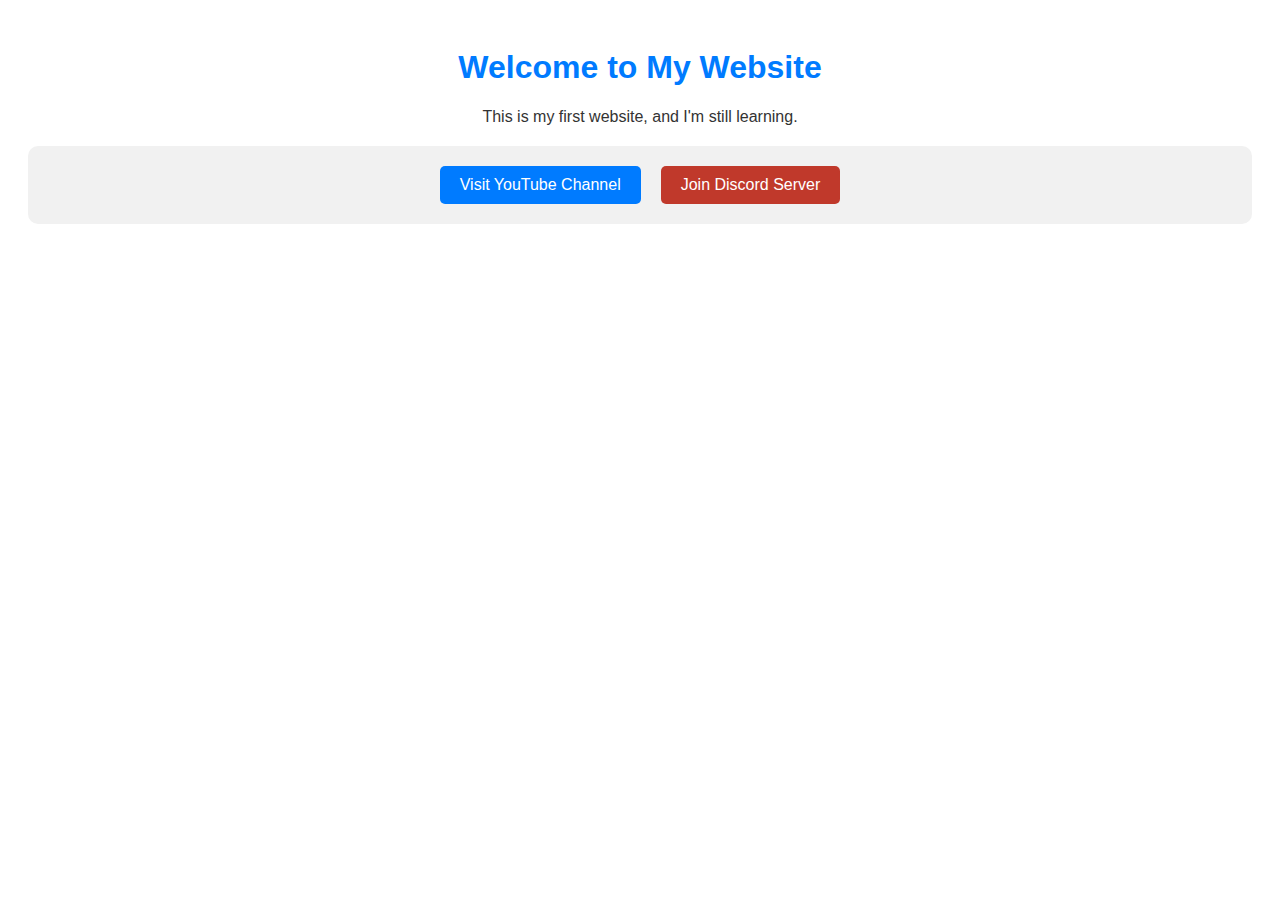
==== index.html @ 466905eb "Update index.html" ====
<!DOCTYPE html>
<html>
<head>
    <title>Welcome to My Website</title>
    <meta name="description" content="This is my first website, and I'm still learning.">
    <style>
        body {
            font-family: Arial, sans-serif;
            text-align: center;
            padding: 20px;
        }

        h1 {
            color: #007bff;
        }

        p {
            color: #333;
            margin-bottom: 20px;
        }

        .button-container {
            display: flex;
            justify-content: center;
            gap: 20px;
            background-color: #f1f1f1; /* Light gray background color */
            padding: 20px; /* Add some padding around the buttons */
            border-radius: 10px; /* Rounded corners for the container */
        }

        .my-button {
            padding: 10px 20px;
            background-color: #007bff;
            color: white;
            border: none;
            border-radius: 5px;
            cursor: pointer;
            font-size: 16px;
            text-decoration: none;
        }

        .my-button.red {
            background-color: #c0392b;
        }

        .my-button:hover {
            background-color: #0056b3;
        }

        .my-button.red:hover {
            background-color: #a61f17;
        }
    </style>
</head>
<body>
    <h1>Welcome to My Website</h1>
    <p>This is my first website, and I'm still learning.</p>
    <div class="button-container">
        <a class="my-button" href="https://www.youtube.com/channel/YOUR_YOUTUBE_CHANNEL_ID" target="_blank">Visit YouTube Channel</a>
        <a class="my-button red" href="https://discord.gg/YOUR_DISCORD_SERVER_INVITE" target="_blank">Join Discord Server</a>
    </div>
</body>
</html>
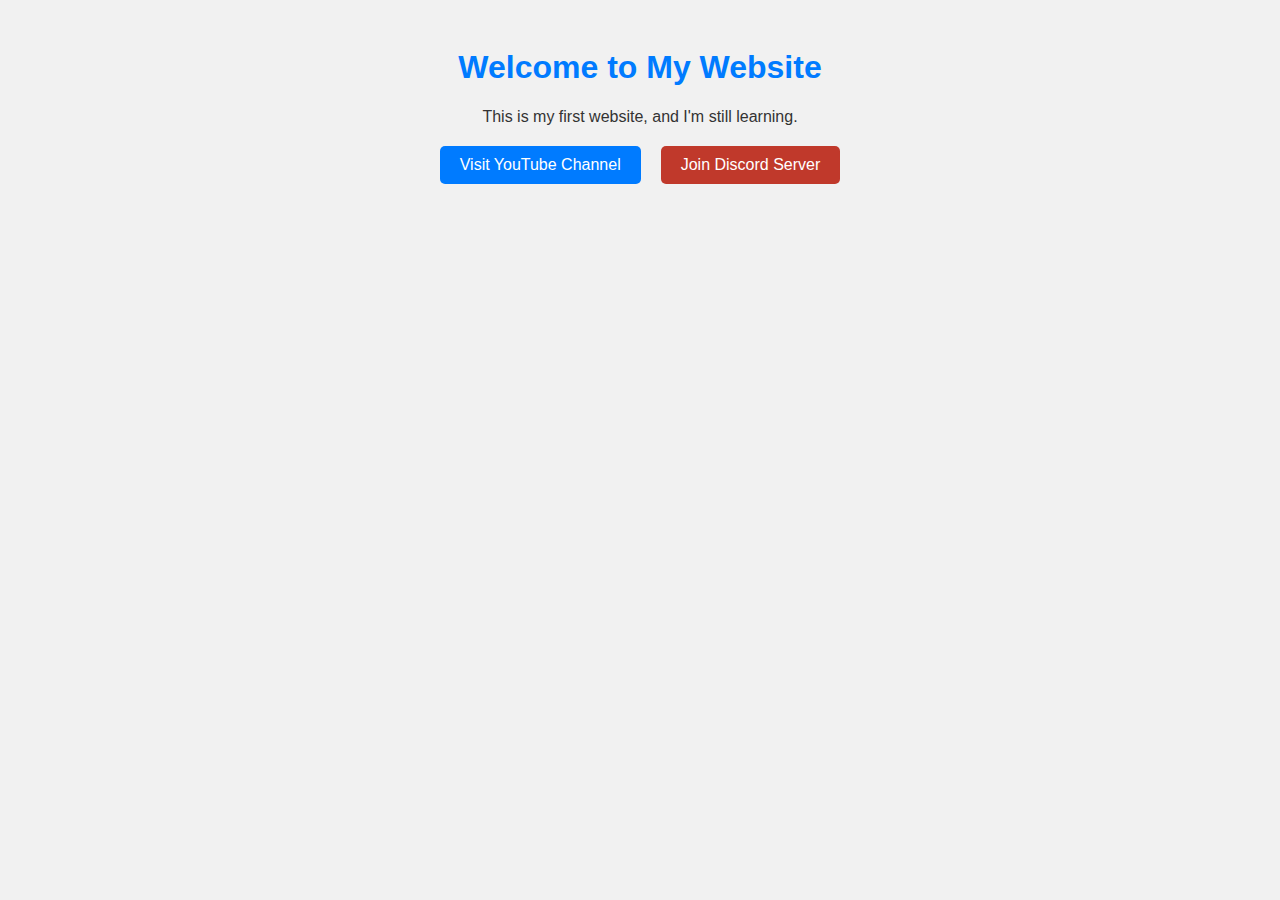
==== commit 0722fd25: "Update index.html" ====
--- a/index.html
+++ b/index.html
@@ -8,6 +8,7 @@
             font-family: Arial, sans-serif;
             text-align: center;
             padding: 20px;
+            background-color: #f1f1f1; /* Light gray background color for the entire webpage */
         }
 
         h1 {
@@ -23,9 +24,6 @@
             display: flex;
             justify-content: center;
             gap: 20px;
-            background-color: #f1f1f1; /* Light gray background color */
-            padding: 20px; /* Add some padding around the buttons */
-            border-radius: 10px; /* Rounded corners for the container */
         }
 
         .my-button {
@@ -56,8 +54,9 @@
     <h1>Welcome to My Website</h1>
     <p>This is my first website, and I'm still learning.</p>
     <div class="button-container">
-        <a class="my-button" href="https://www.youtube.com/channel/YOUR_YOUTUBE_CHANNEL_ID" target="_blank">Visit YouTube Channel</a>
-        <a class="my-button red" href="https://discord.gg/YOUR_DISCORD_SERVER_INVITE" target="_blank">Join Discord Server</a>
+        <a class="my-button" href="https://youtube.com/@moony890?si=CsMSWQFfo2MMk-c8" target="_blank">Visit YouTube Channel</a>
+        <a class="my-button red" href="https://discord.gg/jcMrykqp" target="_blank">Join Discord Server</a>
     </div>
 </body>
 </html>
+
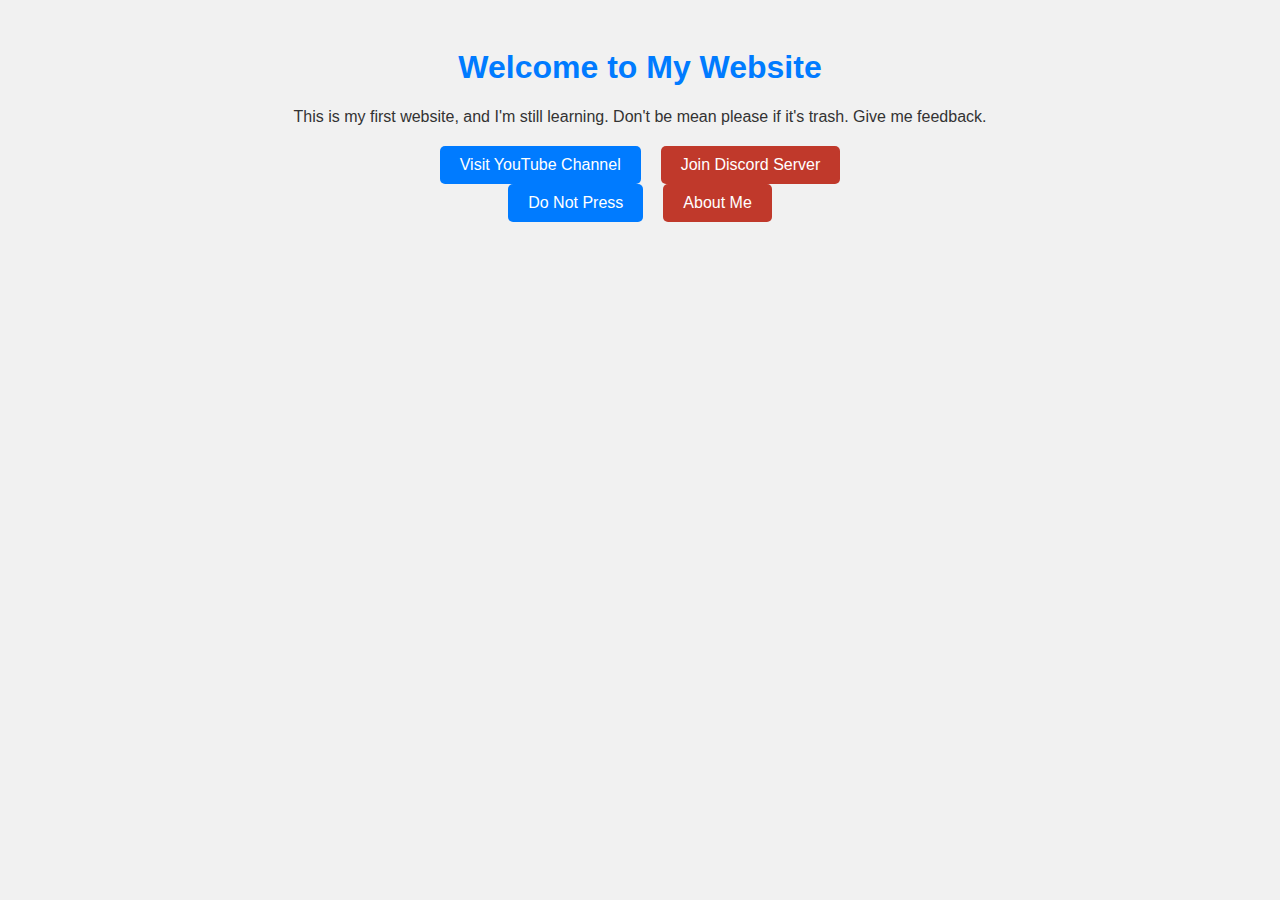
==== commit 396021ab: "Update index.html" ====
--- a/index.html
+++ b/index.html
@@ -1,8 +1,8 @@
 <!DOCTYPE html>
 <html>
 <head>
-    <title>Welcome to My Website</title>
-    <meta name="description" content="This is my first website, and I'm still learning.">
+    <title>moons funni website</title>
+    <meta name="description" content="This is my first website, and I'm still learning. Dont be mean please if its trash. Give me feedback">
     <style>
         body {
             font-family: Arial, sans-serif;
@@ -52,11 +52,14 @@
 </head>
 <body>
     <h1>Welcome to My Website</h1>
-    <p>This is my first website, and I'm still learning.</p>
+    <p>This is my first website, and I'm still learning. Don't be mean please if it's trash. Give me feedback.</p>
     <div class="button-container">
         <a class="my-button" href="https://youtube.com/@moony890?si=CsMSWQFfo2MMk-c8" target="_blank">Visit YouTube Channel</a>
         <a class="my-button red" href="https://discord.gg/jcMrykqp" target="_blank">Join Discord Server</a>
     </div>
+    <div class="button-container">
+        <a class="my-button" href="#">Do Not Press</a>
+        <a class="my-button red" href="about_me.html">About Me</a>
+    </div>
 </body>
 </html>
-
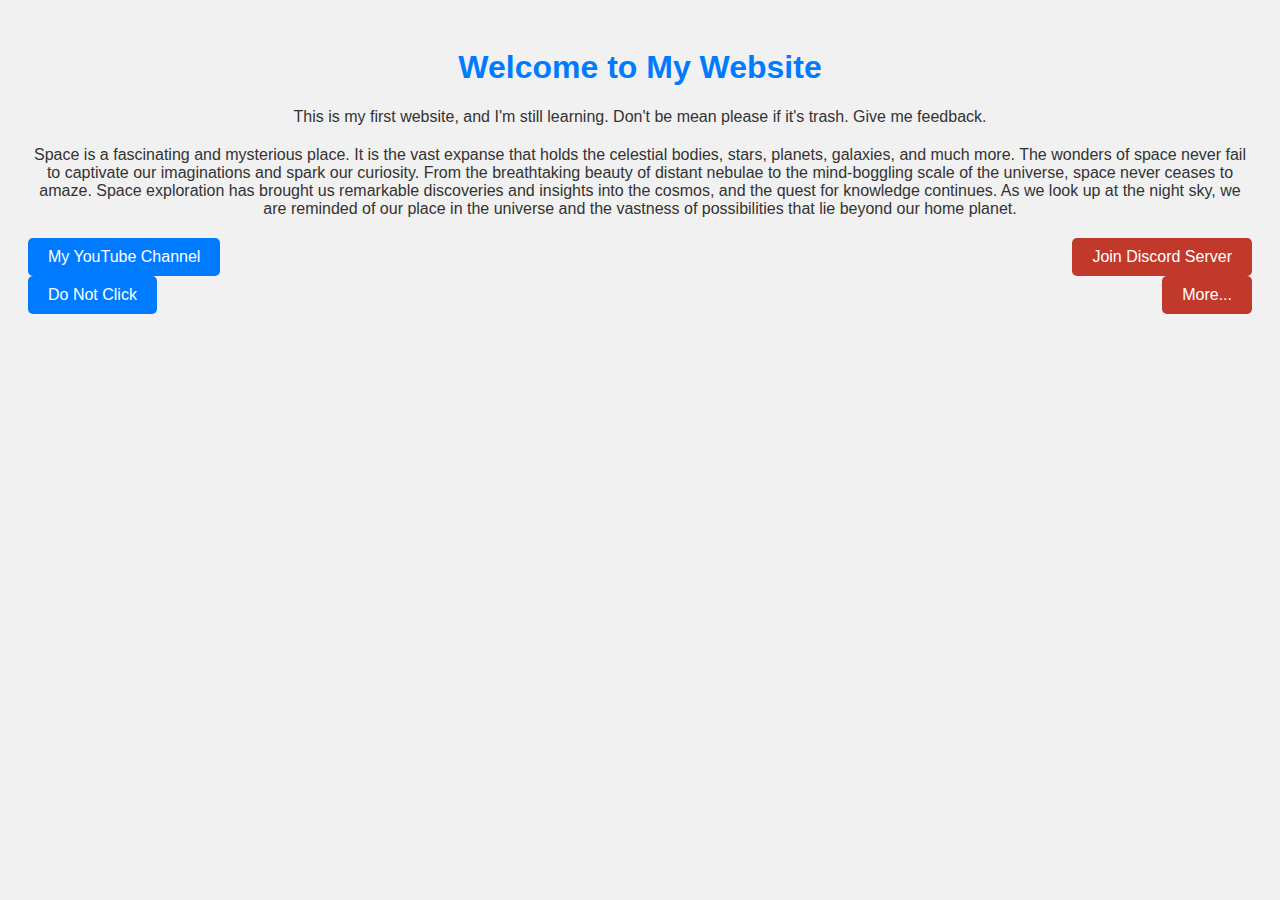
==== commit ff40d0cc: "Update index.html" ====
--- a/index.html
+++ b/index.html
@@ -22,7 +22,7 @@
 
         .button-container {
             display: flex;
-            justify-content: center;
+            justify-content: space-between;
             gap: 20px;
         }
 
@@ -53,13 +53,14 @@
 <body>
     <h1>Welcome to My Website</h1>
     <p>This is my first website, and I'm still learning. Don't be mean please if it's trash. Give me feedback.</p>
+    <p>Space is a fascinating and mysterious place. It is the vast expanse that holds the celestial bodies, stars, planets, galaxies, and much more. The wonders of space never fail to captivate our imaginations and spark our curiosity. From the breathtaking beauty of distant nebulae to the mind-boggling scale of the universe, space never ceases to amaze. Space exploration has brought us remarkable discoveries and insights into the cosmos, and the quest for knowledge continues. As we look up at the night sky, we are reminded of our place in the universe and the vastness of possibilities that lie beyond our home planet.</p>
     <div class="button-container">
-        <a class="my-button" href="https://youtube.com/@moony890?si=CsMSWQFfo2MMk-c8" target="_blank">Visit YouTube Channel</a>
+        <a class="my-button" href="my_channels.html">My YouTube Channel</a>
         <a class="my-button red" href="https://discord.gg/jcMrykqp" target="_blank">Join Discord Server</a>
     </div>
     <div class="button-container">
-        <a class="my-button" href="#">Do Not Press</a>
-        <a class="my-button red" href="about_me.html">About Me</a>
+        <a class="my-button" href="https://www.youtube.com/watch?v=dQw4w9WgXcQ" target="_blank">Do Not Click</a>
+        <a class="my-button red" href="more.html">More...</a>
     </div>
 </body>
 </html>
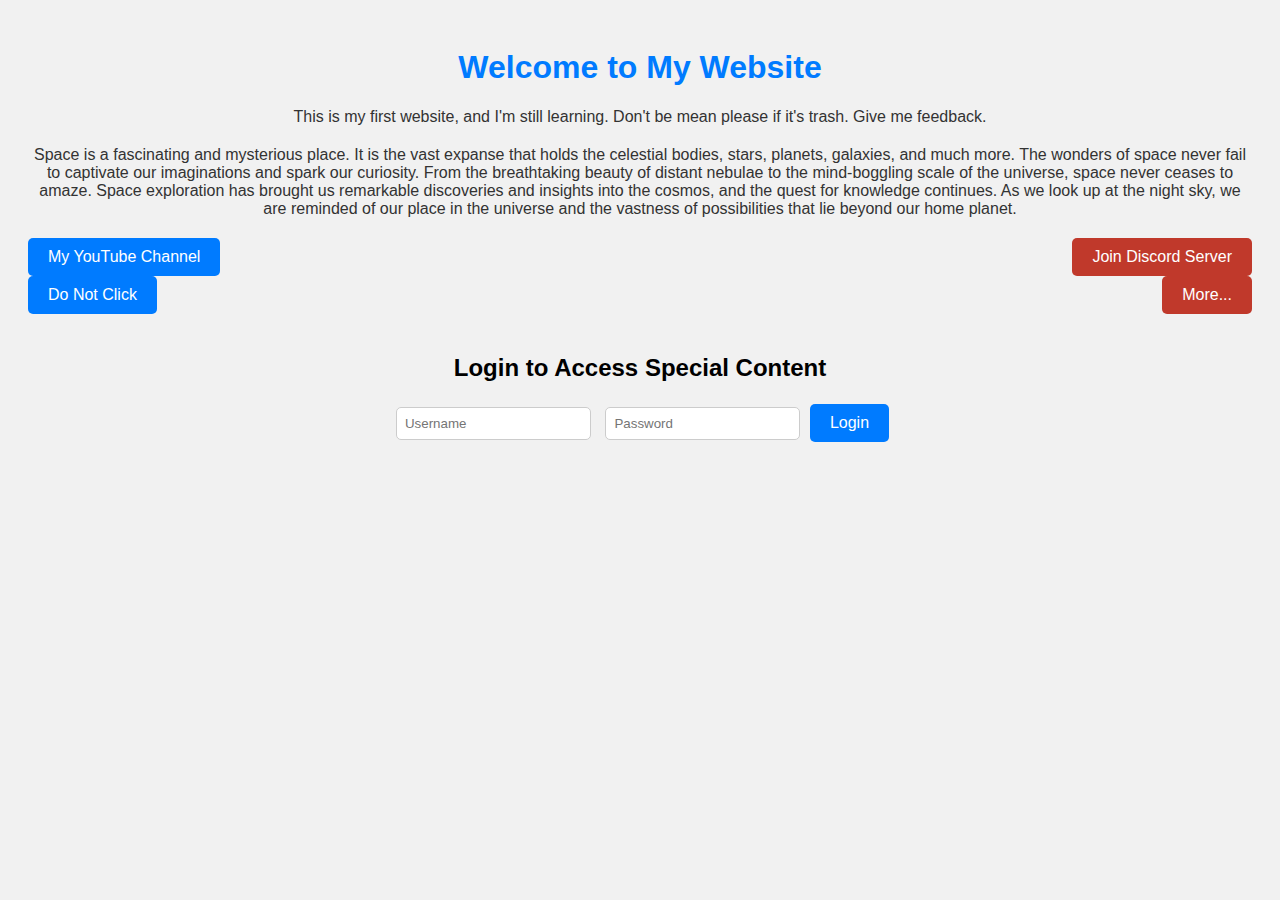
==== commit d916b882: "Update index.html" ====
--- a/index.html
+++ b/index.html
@@ -48,6 +48,32 @@
         .my-button.red:hover {
             background-color: #a61f17;
         }
+
+        .login-container {
+            margin-top: 40px;
+        }
+
+        .login-input {
+            padding: 8px;
+            margin: 5px;
+            border: 1px solid #ccc;
+            border-radius: 5px;
+        }
+
+        .login-button {
+            padding: 10px 20px;
+            background-color: #007bff;
+            color: white;
+            border: none;
+            border-radius: 5px;
+            cursor: pointer;
+            font-size: 16px;
+        }
+
+        .login-error {
+            color: red;
+            display: none;
+        }
     </style>
 </head>
 <body>
@@ -62,5 +88,28 @@
         <a class="my-button" href="https://www.youtube.com/watch?v=dQw4w9WgXcQ" target="_blank">Do Not Click</a>
         <a class="my-button red" href="more.html">More...</a>
     </div>
+
+    <div class="login-container">
+        <h2>Login to Access Special Content</h2>
+        <form id="login-form">
+            <input class="login-input" type="text" id="username" placeholder="Username" required>
+            <input class="login-input" type="password" id="password" placeholder="Password" required>
+            <button class="login-button" type="submit">Login</button>
+        </form>
+        <p class="login-error">Invalid username or password.</p>
+    </div>
+
+    <script>
+        document.getElementById("login-form").addEventListener("submit", function (event) {
+            event.preventDefault();
+            const username = document.getElementById("username").value;
+            const password = document.getElementById("password").value;
+            if (username === "github" && password === "younosyperson") {
+                window.location.href = "my_channels.html";
+            } else {
+                document.querySelector(".login-error").style.display = "block";
+            }
+        });
+    </script>
 </body>
 </html>
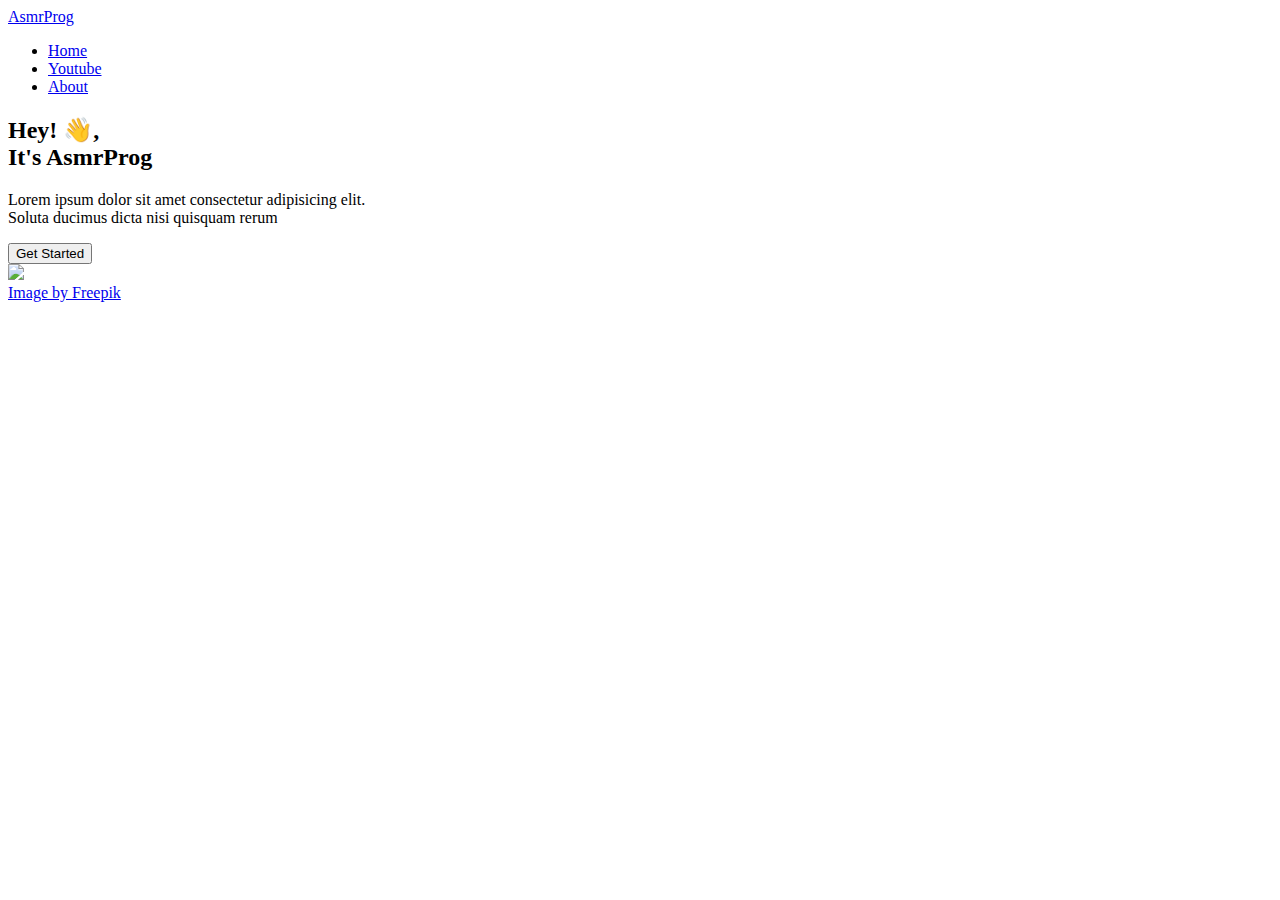
==== commit f27bda41: "Update index.html" ====
--- a/index.html
+++ b/index.html
@@ -1,115 +1,46 @@
 <!DOCTYPE html>
-<html>
+<html lang="en">
+
 <head>
-    <title>moons funni website</title>
-    <meta name="description" content="This is my first website, and I'm still learning. Dont be mean please if its trash. Give me feedback">
-    <style>
-        body {
-            font-family: Arial, sans-serif;
-            text-align: center;
-            padding: 20px;
-            background-color: #f1f1f1; /* Light gray background color for the entire webpage */
-        }
+    <meta charset="UTF-8">
+    <meta name="viewport" content="width=device-width, initial-scale=1.0">
+    <link rel="stylesheet" href="style.css">
+    <title>Simplest Portfolio Design | AsmrProg</title>
+</head>
 
-        h1 {
-            color: #007bff;
-        }
+<body>
 
-        p {
-            color: #333;
-            margin-bottom: 20px;
-        }
-
-        .button-container {
-            display: flex;
-            justify-content: space-between;
-            gap: 20px;
-        }
-
-        .my-button {
-            padding: 10px 20px;
-            background-color: #007bff;
-            color: white;
-            border: none;
-            border-radius: 5px;
-            cursor: pointer;
-            font-size: 16px;
-            text-decoration: none;
-        }
-
-        .my-button.red {
-            background-color: #c0392b;
-        }
-
-        .my-button:hover {
-            background-color: #0056b3;
-        }
-
-        .my-button.red:hover {
-            background-color: #a61f17;
-        }
-
-        .login-container {
-            margin-top: 40px;
-        }
-
-        .login-input {
-            padding: 8px;
-            margin: 5px;
-            border: 1px solid #ccc;
-            border-radius: 5px;
-        }
-
-        .login-button {
-            padding: 10px 20px;
-            background-color: #007bff;
-            color: white;
-            border: none;
-            border-radius: 5px;
-            cursor: pointer;
-            font-size: 16px;
-        }
-
-        .login-error {
-            color: red;
-            display: none;
-        }
-    </style>
-</head>
-<body>
-    <h1>Welcome to My Website</h1>
-    <p>This is my first website, and I'm still learning. Don't be mean please if it's trash. Give me feedback.</p>
-    <p>Space is a fascinating and mysterious place. It is the vast expanse that holds the celestial bodies, stars, planets, galaxies, and much more. The wonders of space never fail to captivate our imaginations and spark our curiosity. From the breathtaking beauty of distant nebulae to the mind-boggling scale of the universe, space never ceases to amaze. Space exploration has brought us remarkable discoveries and insights into the cosmos, and the quest for knowledge continues. As we look up at the night sky, we are reminded of our place in the universe and the vastness of possibilities that lie beyond our home planet.</p>
-    <div class="button-container">
-        <a class="my-button" href="my_channels.html">My YouTube Channel</a>
-        <a class="my-button red" href="https://discord.gg/jcMrykqp" target="_blank">Join Discord Server</a>
-    </div>
-    <div class="button-container">
-        <a class="my-button" href="https://www.youtube.com/watch?v=dQw4w9WgXcQ" target="_blank">Do Not Click</a>
-        <a class="my-button red" href="more.html">More...</a>
+    <div class="container">
+        <div class="glass-container">
+            <nav class="navbar">
+                <div class="logo"><a href="#">AsmrProg</a></div>
+                <ul class="nav-links">
+                    <li class="nav-link"><a href="#">Home</a></li>
+                    <li class="nav-link"><a href="#">Youtube</a></li>
+                    <li class="nav-link"><a href="#">About</a></li>
+                </ul>
+            </nav>
+            <div class="content">
+                <div class="main">
+                    <h2>Hey! 👋,<br>It's AsmrProg</h2>
+                    <p>
+                        Lorem ipsum dolor sit amet consectetur adipisicing elit. <br>
+                        Soluta ducimus dicta nisi quisquam rerum
+                    </p>
+                    <button>Get Started</button>
+                </div>
+                <div class="image-wrapper">
+                    <img src="image.png">
+                    <div class="attrebute">
+                        <a
+                            href="https://www.freepik.com/free-psd/marketing-concept-with-woman-rocketship_33417710.htm#page=2&query=3d%20illustration&position=32&from_view=search&track=ais">Image
+                            by Freepik</a>
+                    </div>
+                </div>
+            </div>
+        </div>
     </div>
 
-    <div class="login-container">
-        <h2>Login to Access Special Content</h2>
-        <form id="login-form">
-            <input class="login-input" type="text" id="username" placeholder="Username" required>
-            <input class="login-input" type="password" id="password" placeholder="Password" required>
-            <button class="login-button" type="submit">Login</button>
-        </form>
-        <p class="login-error">Invalid username or password.</p>
-    </div>
+</body>
 
-    <script>
-        document.getElementById("login-form").addEventListener("submit", function (event) {
-            event.preventDefault();
-            const username = document.getElementById("username").value;
-            const password = document.getElementById("password").value;
-            if (username === "github" && password === "younosyperson") {
-                window.location.href = "my_channels.html";
-            } else {
-                document.querySelector(".login-error").style.display = "block";
-            }
-        });
-    </script>
-</body>
 </html>
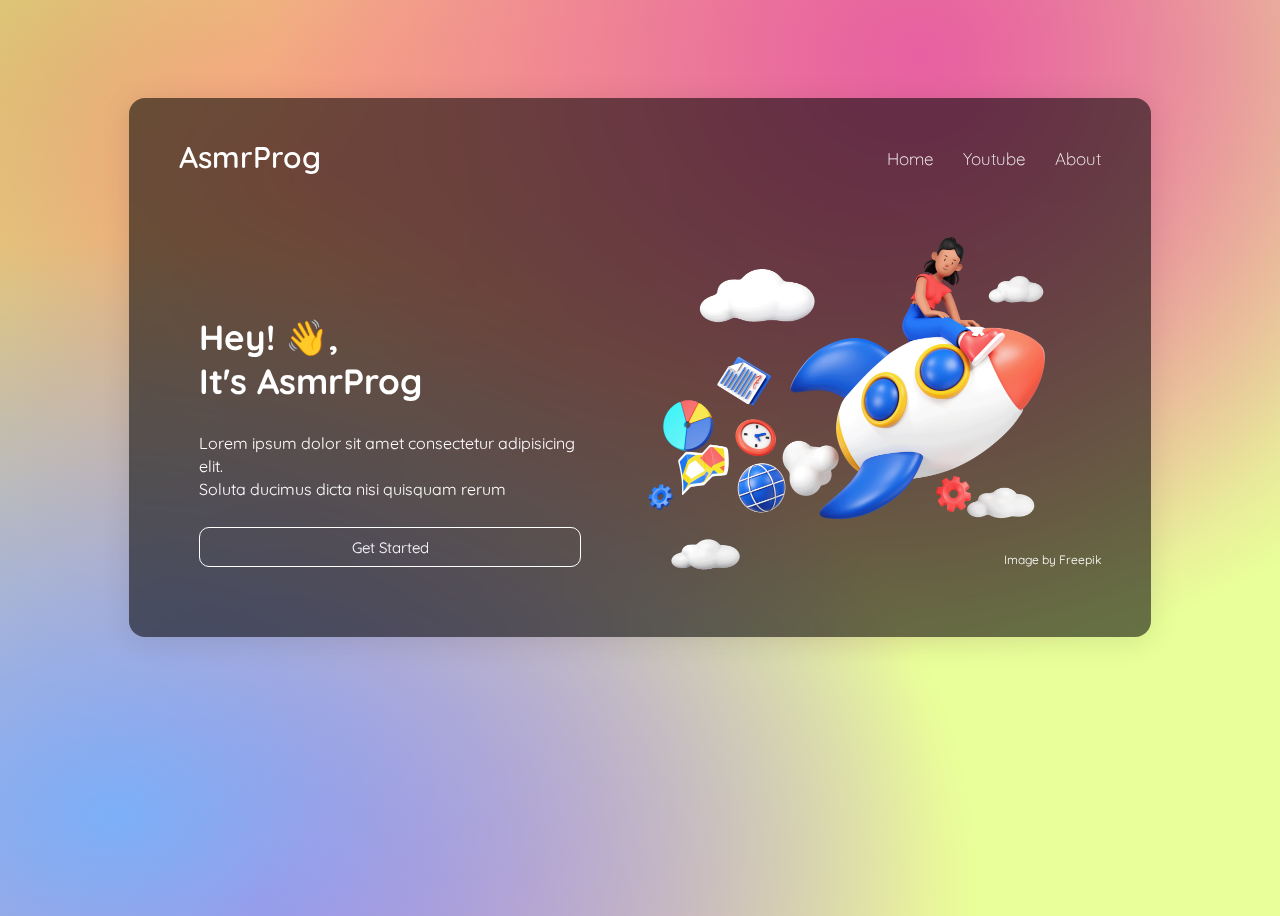
==== commit 789e9422: "Update index.html" ====
--- a/index.html
+++ b/index.html
@@ -5,7 +5,7 @@
     <meta charset="UTF-8">
     <meta name="viewport" content="width=device-width, initial-scale=1.0">
     <link rel="stylesheet" href="style.css">
-    <title>Simplest Portfolio Design | AsmrProg</title>
+    <title>J. Portfolio</title>
 </head>
 
 <body>
--- a/style.css
+++ b/style.css
@@ -0,0 +1,145 @@
+@import url('https://fonts.googleapis.com/css2?family=Quicksand:wght@300;400;500;600;700&display=swap');
+
+*{
+    font-family: 'Quicksand', sans-serif;
+}
+
+a{
+    text-decoration: none;
+    color: #fff;
+}
+
+body{
+    color: #fff;
+    background-color: #e9ff99;
+    background-image:
+        radial-gradient(at 9% 89%, hsla(215, 90%, 73%, 1) 0px, transparent 50%),
+        radial-gradient(at 72% 6%, hsla(331, 74%, 64%, 1) 0px, transparent 50%),
+        radial-gradient(at 24% 19%, hsla(14, 90%, 74%, 1) 0px, transparent 50%),
+        radial-gradient(at 65% 6%, hsla(6, 79%, 76%, 1) 0px, transparent 50%),
+        radial-gradient(at 20% 98%, hsla(316, 72%, 64%, 1) 0px, transparent 50%),
+        radial-gradient(at 44% 9%, hsla(40, 96%, 77%, 1) 0px, transparent 50%),
+        radial-gradient(at 10% 9%, hsla(76, 65%, 63%, 1) 0px, transparent 50%);
+    min-height: 100vh;
+}
+
+.container{
+    display: flex;
+    justify-content: center;
+}
+
+.glass-container{
+    display: block;
+    max-width: 72vw;
+    margin-top: 10vh;
+    margin-bottom: 30px;
+    background: rgba(0, 0, 0, 0.56);
+    padding: 50px;
+    border-radius: 16px;
+    box-shadow: 0 4px 30px rgba(0, 0, 0, 0.1);
+    backdrop-filter: blur(11.6px);
+    -webkit-backdrop-filter: blur(11.6px);
+}
+
+.logo{
+    display: inline-block;
+    font-size: 30px;
+    font-weight: 600;
+    margin-top: -10px;
+}
+
+ul.nav-links{
+    margin: 0;
+    float: right;
+    display: flex;
+    list-style: none;
+}
+
+li.nav-link{
+    display: inline-block;
+    margin-left: 30px;
+    font-size: 17px;
+    font-weight: 300;
+}
+
+.content{
+    display: flex;
+    width: 100%;
+}
+
+.main{
+    margin-top: 10vh;
+    display: inline-block;
+    padding: 20px;
+}
+
+.main h2{
+    font-size: 35px;
+}
+
+.main p{
+    font-size: 16px;
+    line-height: 23px;
+}
+
+button{
+    margin-top: 10px;
+    width: 100%;
+    height: 40px;
+    font-size: 15px;
+    color: #fff;
+    background-color: transparent;
+    border: 1px solid #fff;
+    border-radius: 10px;
+    cursor: pointer;
+    transition: all 0.3s ease;
+}
+
+button:hover{
+    border-color: #2668db;
+    background-color: #2668db;
+}
+
+.image-wrapper{
+    display: flex;
+    margin-top: 5vh;
+    position: relative;
+}
+
+.image-wrapper img{
+    max-width: 500px;
+}
+
+.attrebute{
+    position: absolute;
+    bottom: 20px;
+    right: 0;
+    font-size: 12px;
+}
+
+@media screen and (max-width: 1075px) {
+    .content{
+        flex-direction: column;
+    }
+}
+
+@media screen and (max-width: 720px) {
+    .logo{
+        font-size: 22px;
+    }
+    li.nav-link{
+        font-size: 13px;
+    }
+    .main h2{
+        font-size: 28px;
+    }
+    .main p{
+        font-size: 15px;
+    }
+    button{
+        font-size: 13px;
+    }
+    .image-wrapper img{
+        max-width: 400px;
+    }
+}
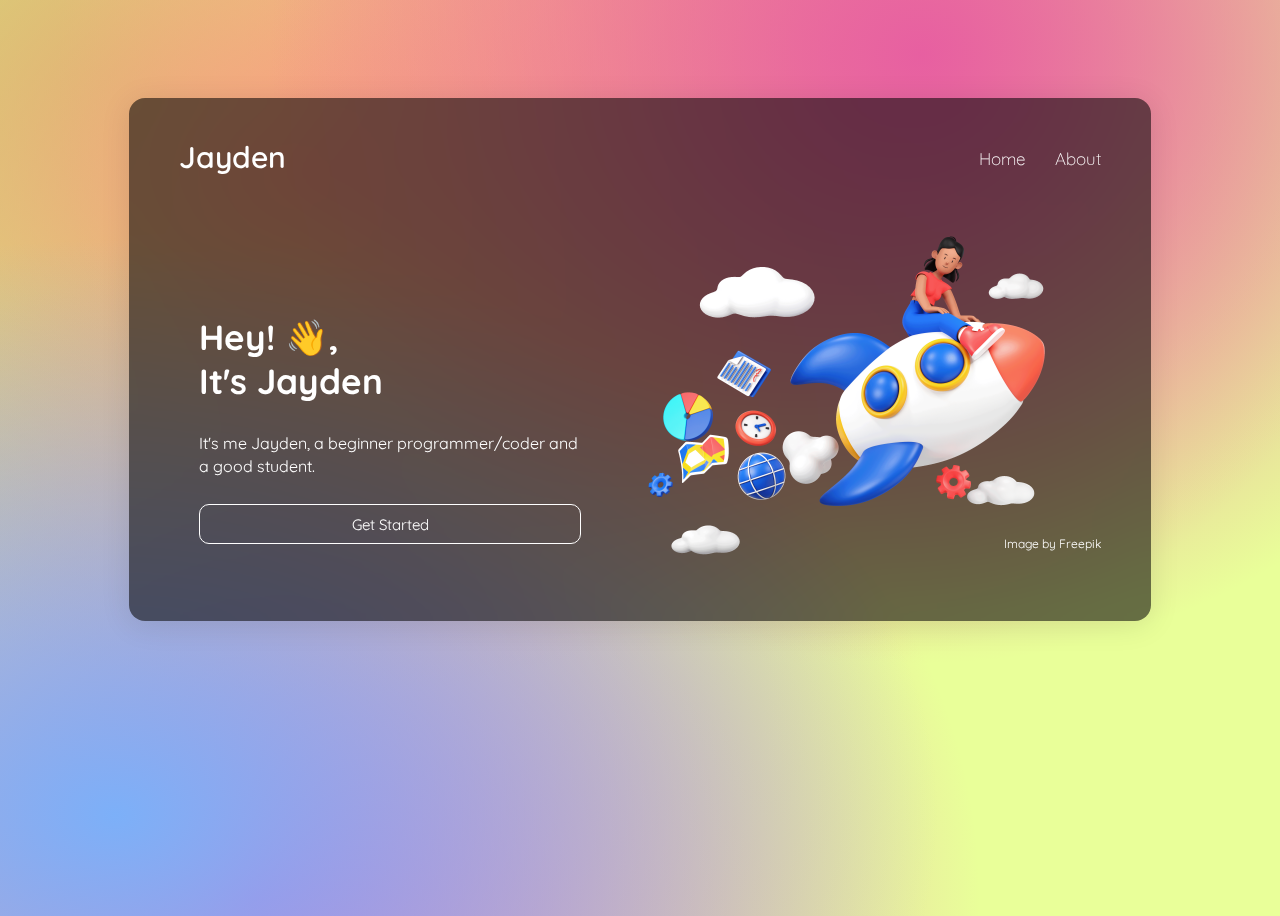
==== commit 2d6f3b30: "Update index.html" ====
--- a/index.html
+++ b/index.html
@@ -13,19 +13,17 @@
     <div class="container">
         <div class="glass-container">
             <nav class="navbar">
-                <div class="logo"><a href="#">AsmrProg</a></div>
+                <div class="logo"><a href="#">Jayden</a></div>
                 <ul class="nav-links">
                     <li class="nav-link"><a href="#">Home</a></li>
-                    <li class="nav-link"><a href="#">Youtube</a></li>
-                    <li class="nav-link"><a href="#">About</a></li>
+                    <li class="nav-link"><a href="about.html">About</a></li>
                 </ul>
             </nav>
             <div class="content">
                 <div class="main">
-                    <h2>Hey! 👋,<br>It's AsmrProg</h2>
+                    <h2>Hey! 👋,<br>It's Jayden</h2>
                     <p>
-                        Lorem ipsum dolor sit amet consectetur adipisicing elit. <br>
-                        Soluta ducimus dicta nisi quisquam rerum
+                       It's me Jayden, a beginner programmer/coder and a good student.
                     </p>
                     <button>Get Started</button>
                 </div>
